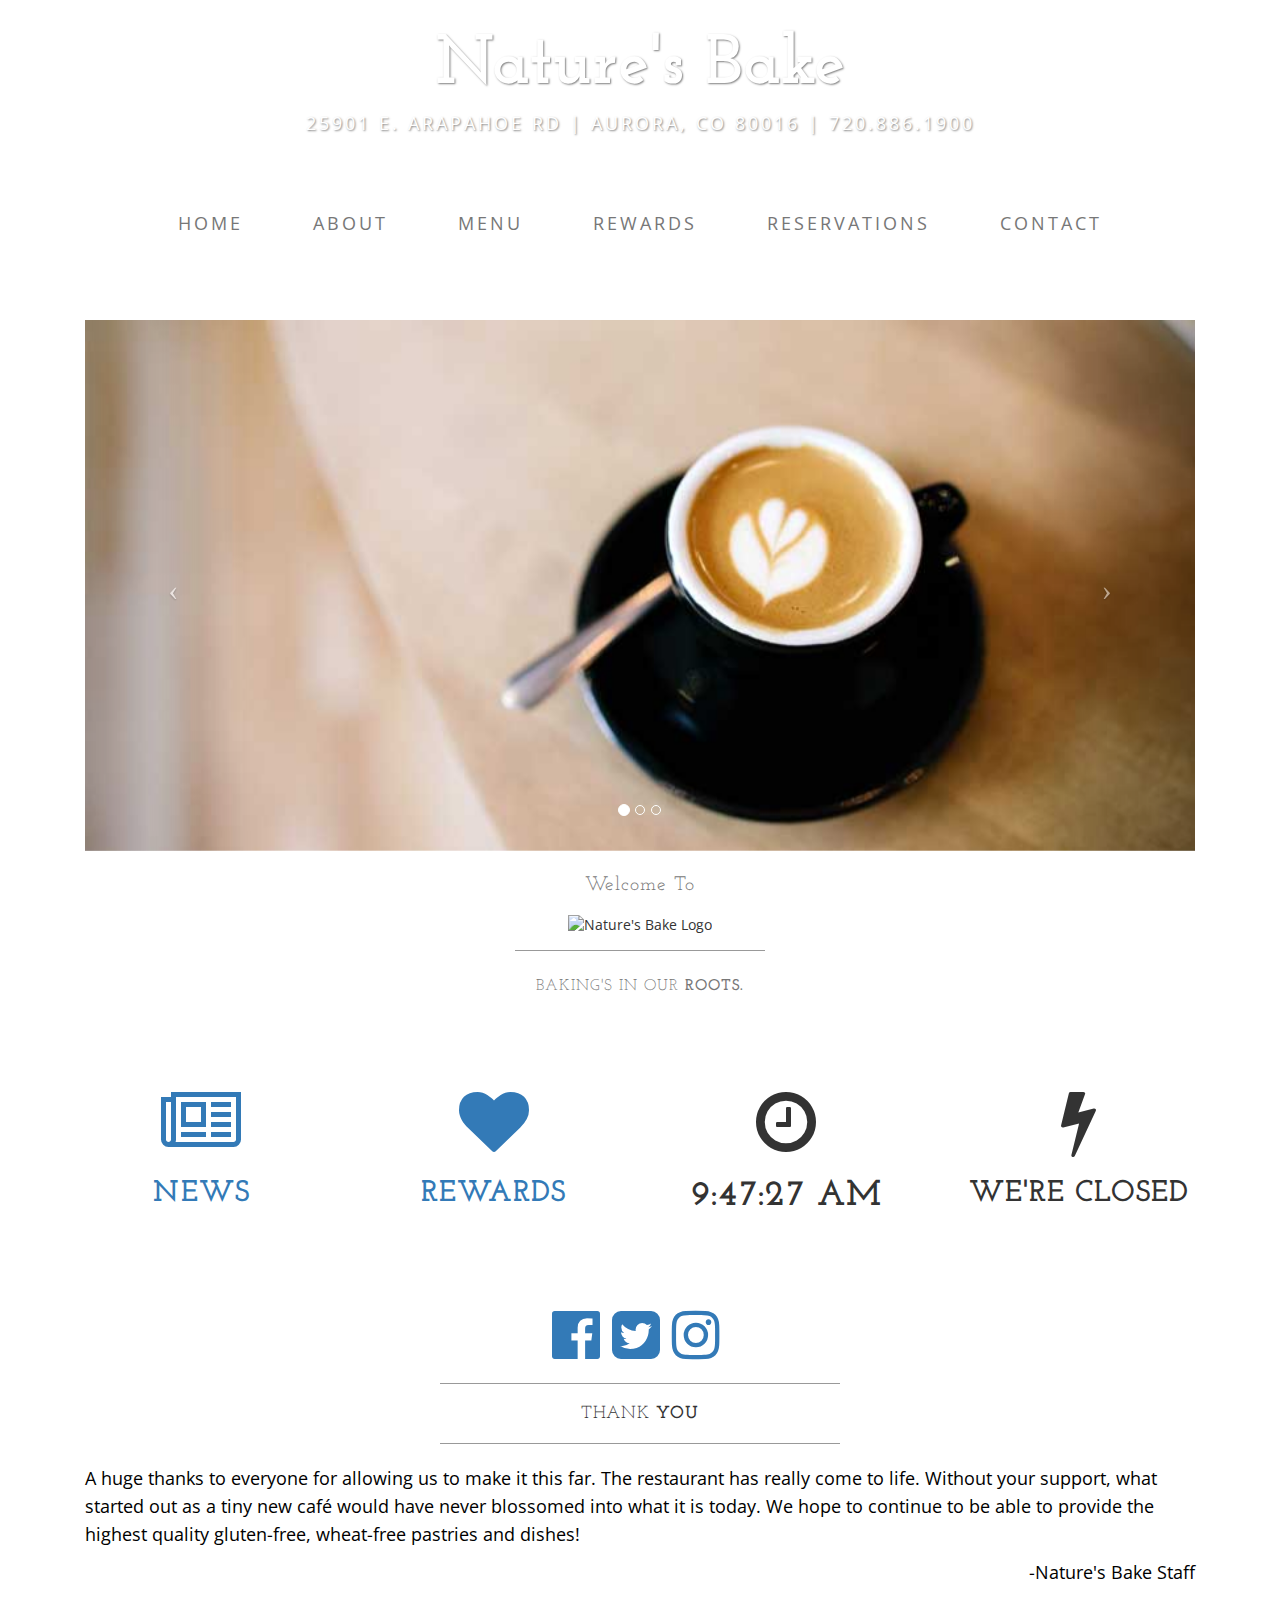
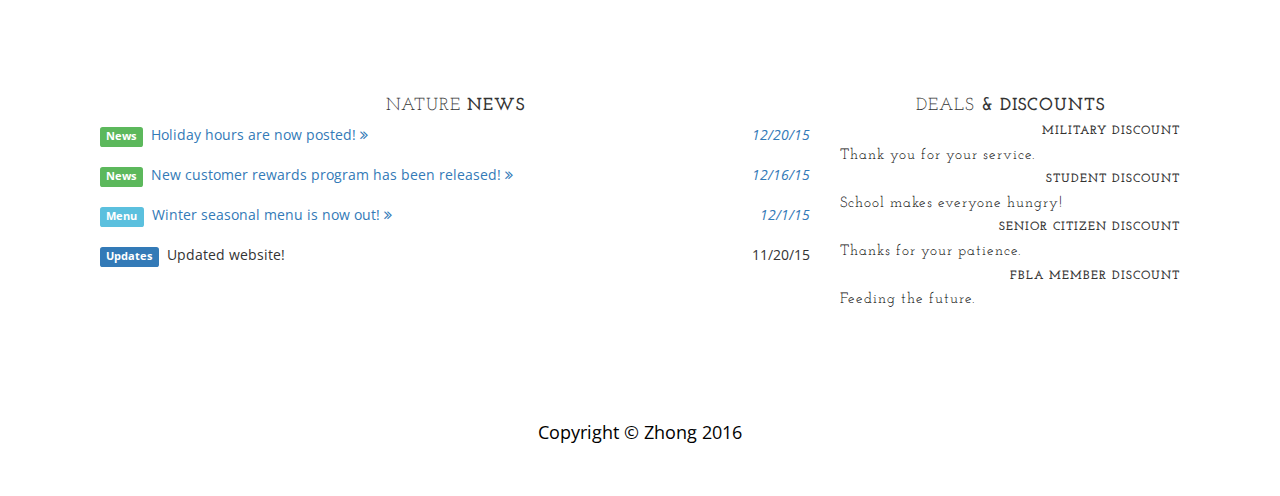
==== index.html @ 68ea988e "initialcommit" ====
<!DOCTYPE html>
<html lang="en">

<head>

    <meta charset="utf-8">
    <meta http-equiv="X-UA-Compatible" content="IE=edge">
    <meta name="viewport" content="width=device-width, initial-scale=1">
    <meta name="description" content="">
    <meta name="author" content="">

    <title>Nature's Bake</title>
	<link rel="stylesheet" href="https://maxcdn.bootstrapcdn.com/font-awesome/4.5.0/css/font-awesome.min.css">
    <!-- Bootstrap Core CSS -->
    <link href="css/bootstrap.min.css" rel="stylesheet">
	
    <!-- Custom CSS -->
    <link href="css/business-casual.css" rel="stylesheet">

    <!-- Fonts -->
    <link href="http://fonts.googleapis.com/css?family=Open+Sans:300italic,400italic,600italic,700italic,800italic,400,300,600,700,800" rel="stylesheet" type="text/css">
    <link href="http://fonts.googleapis.com/css?family=Josefin+Slab:100,300,400,600,700,100italic,300italic,400italic,600italic,700italic" rel="stylesheet" type="text/css">

    <!-- HTML5 Shim and Respond.js IE8 support of HTML5 elements and media queries -->
    <!-- WARNING: Respond.js doesn't work if you view the page via file:// -->
    <!--[if lt IE 9]>
        <script src="https://oss.maxcdn.com/libs/html5shiv/3.7.0/html5shiv.js"></script>
        <script src="https://oss.maxcdn.com/libs/respond.js/1.4.2/respond.min.js"></script>
    <![endif]-->

</head>

<body>

    <div class="brand">Nature's Bake</div>
    <div class="address-bar">25901 E. Arapahoe Rd | Aurora, CO 80016 | 720.886.1900</div>

    <!-- Navigation -->
    <nav class="navbar navbar-default" role="navigation">
        <div class="container">
            <!-- Brand and toggle get grouped for better mobile display -->
            <div class="navbar-header">
                <button type="button" class="navbar-toggle" data-toggle="collapse" data-target="#bs-example-navbar-collapse-1">
                    <span class="sr-only">Toggle navigation</span>
                    <span class="icon-bar"></span>
                    <span class="icon-bar"></span>
                    <span class="icon-bar"></span>
                </button>
                <!-- navbar-brand is hidden on larger screens, but visible when the menu is collapsed -->
                <a class="navbar-brand" href="index.html">Nature's Bake</a>
            </div>
            <!-- Collect the nav links, forms, and other content for toggling -->
            <div class="collapse navbar-collapse" id="bs-example-navbar-collapse-1">
                <ul class="nav navbar-nav">
                    <li>
                        <a href="index.html">Home</a>
                    </li>
                    <li>
                        <a href="about.html">About</a>
                    </li>
					<li>
						<a href="menu.html">Menu</a>
					</li>
                    <li>
                        <a href="rewards.html">Rewards</a>
                    </li>
					<li>
						<a href="reservations.html">Reservations</a>
					</li>
                    <li>
                        <a href="contact.html">Contact</a>
                    </li>
                </ul>
            </div>
            <!-- /.navbar-collapse -->
        </div>
        <!-- /.container -->
    </nav>

    <div class="container">

        <div class="row">
            <div class="box">
                <div class="col-lg-12 text-center">
                    <div id="carousel-example-generic" class="carousel slide">
                        <!-- Indicators -->
                        <ol class="carousel-indicators hidden-xs">
                            <li data-target="#carousel-example-generic" data-slide-to="0" class="active"></li>
                            <li data-target="#carousel-example-generic" data-slide-to="1"></li>
                            <li data-target="#carousel-example-generic" data-slide-to="2"></li>
                        </ol>

                        <!-- Wrapper for slides -->
                        <div class="carousel-inner">
                            <div class="item active">
                                <img class="img-responsive img-full" src="img/slide-1.jpg" alt="">
                            </div>
                            <div class="item">
                                <img class="img-responsive img-full" src="http://i.imgur.com/24rqwLS.png" alt="">
                            </div>
                            <div class="item">
                                <img class="img-responsive img-full" src="img/slide-3.jpg" alt="">
                            </div>
                        </div>

                        <!-- Controls -->
                        <a class="left carousel-control" href="#carousel-example-generic" data-slide="prev">
                            <span class="icon-prev"></span>
                        </a>
                        <a class="right carousel-control" href="#carousel-example-generic" data-slide="next">
                            <span class="icon-next"></span>
                        </a>
                    </div>
                    <h2 class="brand-before">
					<small>Welcome to</small>			
                    </h2>
					<img src="http://i.imgur.com/EMhPzQc.png" alt="Nature's Bake Logo">
                    <hr class="tagline-divider">
                    <h3>
                        <small>Baking's in our
                            <strong>roots.</strong>
                        </small>
                    </h3>
                </div>
            </div>
        </div>

		<div class="row">
			
				<div class="col-xs-3">
				<a href="#news">
				<div class="box">
					<div class="text-center">
						<i class="fa fa-newspaper-o fa-5x"></i>			
							<h2>News</h2>
					</div>
				</div>
				</a>
				</div>
			<div class="col-xs-3">
			<a href="rewards.html">
			<div class="box">
				<div class="text-center">
					<i class ="fa fa-heart fa-5x"></i>
						<h2>Rewards</h2>
				</div>
			</div>
			</a>
			</div>
			<div class="col-xs-3">
			<div class="box">
				<div class="text-center">
					<i class="fa fa-clock-o fa-5x"></i>					
						<script type="text/javascript">
							tday=new Array("Sunday","Monday","Tuesday","Wednesday","Thursday","Friday","Saturday");
							tmonth=new Array("January","February","March","April","May","June","July","August","September","October","November","December");

							function GetClock(){
							var d=new Date();
							var nday=d.getDay(),nmonth=d.getMonth(),ndate=d.getDate(),nyear=d.getYear();
							if(nyear<1000) nyear+=1900;
							var nhour=d.getHours(),nmin=d.getMinutes(),nsec=d.getSeconds(),ap;

							if(nhour==0){ap=" AM";nhour=12;}
							else if(nhour<12){ap=" AM";}
							else if(nhour==12){ap=" PM";}
							else if(nhour>12){ap=" PM";nhour-=12;}

							if(nmin<=9) nmin="0"+nmin;
							if(nsec<=9) nsec="0"+nsec;

							document.getElementById('clockbox').innerHTML=""+nhour+":"+nmin+":"+nsec+ap+"";
							}

							window.onload=function(){
							GetClock();
							setInterval(GetClock,1000);
							}
						</script>
						<h1><div id="clockbox"></div></h1>
				</div>
			</div>
			</div>
				<div class="col-xs-3">
				<div class="box">
					<div class="text-center">
						<i class="fa fa-bolt fa-5x"></i>
						<script type="text/javascript">
						var objDate = new Date();
						var hours = objDate.getHours() * 100 + objDate.getMinutes();
						if(hours < 1000 && hours <= 1600){
							document.write("<h2>We're Closed</h2>");
						}
						else{
							document.write("<h2>We're Open</h2>");
						}
						</script>
					</div>
				</div>
				</div>
			</div>
		
		
		
        <div class="row">
            <div class="box">
                <div class="col-lg-12">
				    <div class="text-center">
						<a href="https://www.facebook.com/NaturesBakes/?fref=ts" target="blank">
							<i class="fa fa-facebook-official fa-4x"></a></i> &nbsp
						<a href="https://twitter.com/naturesbake" target="blank">
							<i class="fa fa-twitter-square fa-4x"></a></i> &nbsp
						<a href="https://instagram.com/naturesbake" target="blank">
							<i class="fa fa-instagram fa-4x"></a></i> &nbsp
					</div>
                    <hr>
                    <h2 class="intro-text text-center">Thank
                        <strong>you</strong>
                    </h2>
                    <hr>
                    <hr class="visible-xs">
                    <p>A huge thanks to everyone for allowing us to make it this far. The restaurant has really come to life. Without your support, what started out as a tiny new café would have never blossomed into what it is today. We hope to continue to be able to provide the highest quality gluten-free, wheat-free pastries and dishes!</p>
                    <div class="pull-right"><p>-Nature's Bake Staff</p></div>
                </div>
            </div>
        </div>

        <div class="row">
            <div class="box">
                <div class="col-lg-12">
                    <div class="col-xs-8">
					<section id="news">
							<h2 class="intro-text text-center">Nature
                        <strong>News</strong>
                    </h2>	
					</section>
								<span class="label label-success">News</span>&nbsp <a href="contact.html#hours">Holiday hours are now posted! <i class="fa fa-angle-double-right"></i> <div class="pull-right"><i>12/20/15</i></div></a>
								<br>
								<br>
								<span class="label label-success">News</span>&nbsp <a href="rewards.html">New customer rewards program has been released! <i class="fa fa-angle-double-right"></i> <div class="pull-right"><i>12/16/15</i></div></a>
								<br>
								<br>
								<span class="label label-info">Menu</span>&nbsp <a href="menu.html">Winter seasonal menu is now out! <i class="fa fa-angle-double-right"></i> <div class="pull-right"><i>12/1/15</i></div></a>
								<br>
								<br>
								<span class="label label-primary">Updates</span>&nbsp Updated website! <div class="pull-right"<i>11/20/15</i></div>
					</div>
				<div class="col-xs-4">
					<h2 class="intro-text text-center">Deals
                        <strong>& Discounts</strong>
					<div class="text-right">
						<h6>Military Discount</h6>
					</div>
					<div class="text-left">
						<p class="something">Thank you for your service.</p>
					</div>
					<div class="text-right">
						<h6>Student Discount</h6>
					</div>
					<div class="text-left">
						<p class="something">School makes everyone hungry!</p>
					</div>
					<div class="text-right">
						<h6>Senior Citizen Discount</h6>
					</div>
					<div class="text-left">
						<p class="something">Thanks for your patience.</p>
					</div>
					<div class="text-right">
						<h6>FBLA Member Discount</h6>
					</div>
					<div class="text-left">
						<p class="something">Feeding the future.</p>
					</div>
				</div>
            </div>
        </div>
</div>
</div>
    <!-- /.container -->

    <footer>
        <div class="container">
            <div class="row">
                <div class="col-lg-12 text-center">
                    <p>Copyright &copy; Zhong 2016</p>
                </div>
            </div>
        </div>
    </footer>

    <!-- jQuery -->
    <script src="js/jquery.js"></script>

    <!-- Bootstrap Core JavaScript -->
    <script src="js/bootstrap.min.js"></script>

    <!-- Script to Activate the Carousel -->
    <script>
    $('.carousel').carousel({
        interval: 5000 //changes the speed
    })
    </script>

</body>

</html>
---- css/business-casual.css ----
/*!
 * Start Bootstrap - Business Casual Bootstrap Theme (http://startbootstrap.com)
 * Code licensed under the Apache License v2.0.
 * For details, see http://www.apache.org/licenses/LICENSE-2.0.
 */

body {
    font-family: "Open Sans","Helvetica Neue",Helvetica,Arial,sans-serif;
    background: url('http://i.imgur.com/2hxaWP5.png') no-repeat center center fixed;
    -webkit-background-size: cover;
    -moz-background-size: cover;
    background-size: cover;
    -o-background-size: cover;
}

h1,
h2,
h3,
h4,
h5,
h6 {
    text-transform: uppercase;
    font-family: "Josefin Slab","Helvetica Neue",Helvetica,Arial,sans-serif;
    font-weight: 700;
    letter-spacing: 1px;
}

p {
    font-size: 1.25em;
    line-height: 1.6;
    color: #000;
}
p.something {
	text-transform: none;
	font-size: .85em;
	line-height: 1;
	color: #000;
}

hr {
    max-width: 400px;
    border-color: #999999;
}

.brand,
.address-bar {
    display: none;
}

.navbar-brand {
    text-transform: uppercase;
    font-weight: 900;
    letter-spacing: 2px;
}

.navbar-nav {
    text-transform: uppercase;
    font-weight: 400;
    letter-spacing: 3px;
}

.img-full {
    min-width: 100%;
}

.brand-before,
.brand-name {
    text-transform: capitalize;
}

.brand-before {
    margin: 15px 0;
}

.brand-name {
    margin: 0;
    font-size: 4em;
}

.tagline-divider {
    margin: 15px auto 3px;
    max-width: 250px;
    border-color: #999999;
}

.box {
    margin-bottom: 20px;
    padding: 30px 15px;
    background: #fff;
    background: rgba(255,255,255,0.9);
}

.intro-text {
    text-transform: uppercase;
    font-size: 1.25em;
    font-weight: 400;
    letter-spacing: 1px;
}

.img-border {
    float: none;
    margin: 0 auto 0;
    border: #999999 solid 1px;
}

.img-left {
    float: none;
    margin: 0 auto 0;
}

footer {
    background: #fff;
    background: rgba(255,255,255,0.9);
}

footer p {
    margin: 0;
    padding: 50px 0;
}

@media screen and (min-width:768px) {
    .brand {
        display: inherit;
        margin: 0;
        padding: 30px 0 10px;
        text-align: center;
        text-shadow: 1px 1px 2px rgba(0,0,0,0.5);
        font-family: "Josefin Slab","Helvetica Neue",Helvetica,Arial,sans-serif;
        font-size: 5em;
        font-weight: 700;
        line-height: normal;
        color: #fff;
    }

    .top-divider {
        margin-top: 0;
    }

    .img-left {
        float: left;
        margin-right: 25px;
    }

    .address-bar {
        display: inherit;
        margin: 0;
        padding: 0 0 40px;
        text-align: center;
        text-shadow: 1px 1px 2px rgba(0,0,0,0.5);
        text-transform: uppercase;
        font-size: 1.25em;
        font-weight: 400;
        letter-spacing: 3px;
        color: #fff;
    }

    .navbar {
        border-radius: 0;
    }

    .navbar-header {
        display: none;
    }

    .navbar {
        min-height: 0;
    }

    .navbar-default {
        border: none;
        background: #fff;
        background: rgba(255,255,255,0.9);
    }

    .nav>li>a {
        padding: 35px;
    }

    .navbar-nav>li>a {
        line-height: normal;
    }

    .navbar-nav {
        display: table;
        float: none;
        margin: 0 auto;
        table-layout: fixed;
        font-size: 1.25em;
    }
}

@media screen and (min-width:1200px) {
    .box:after {
        content: '';
        display: table;
        clear: both;
    }
}
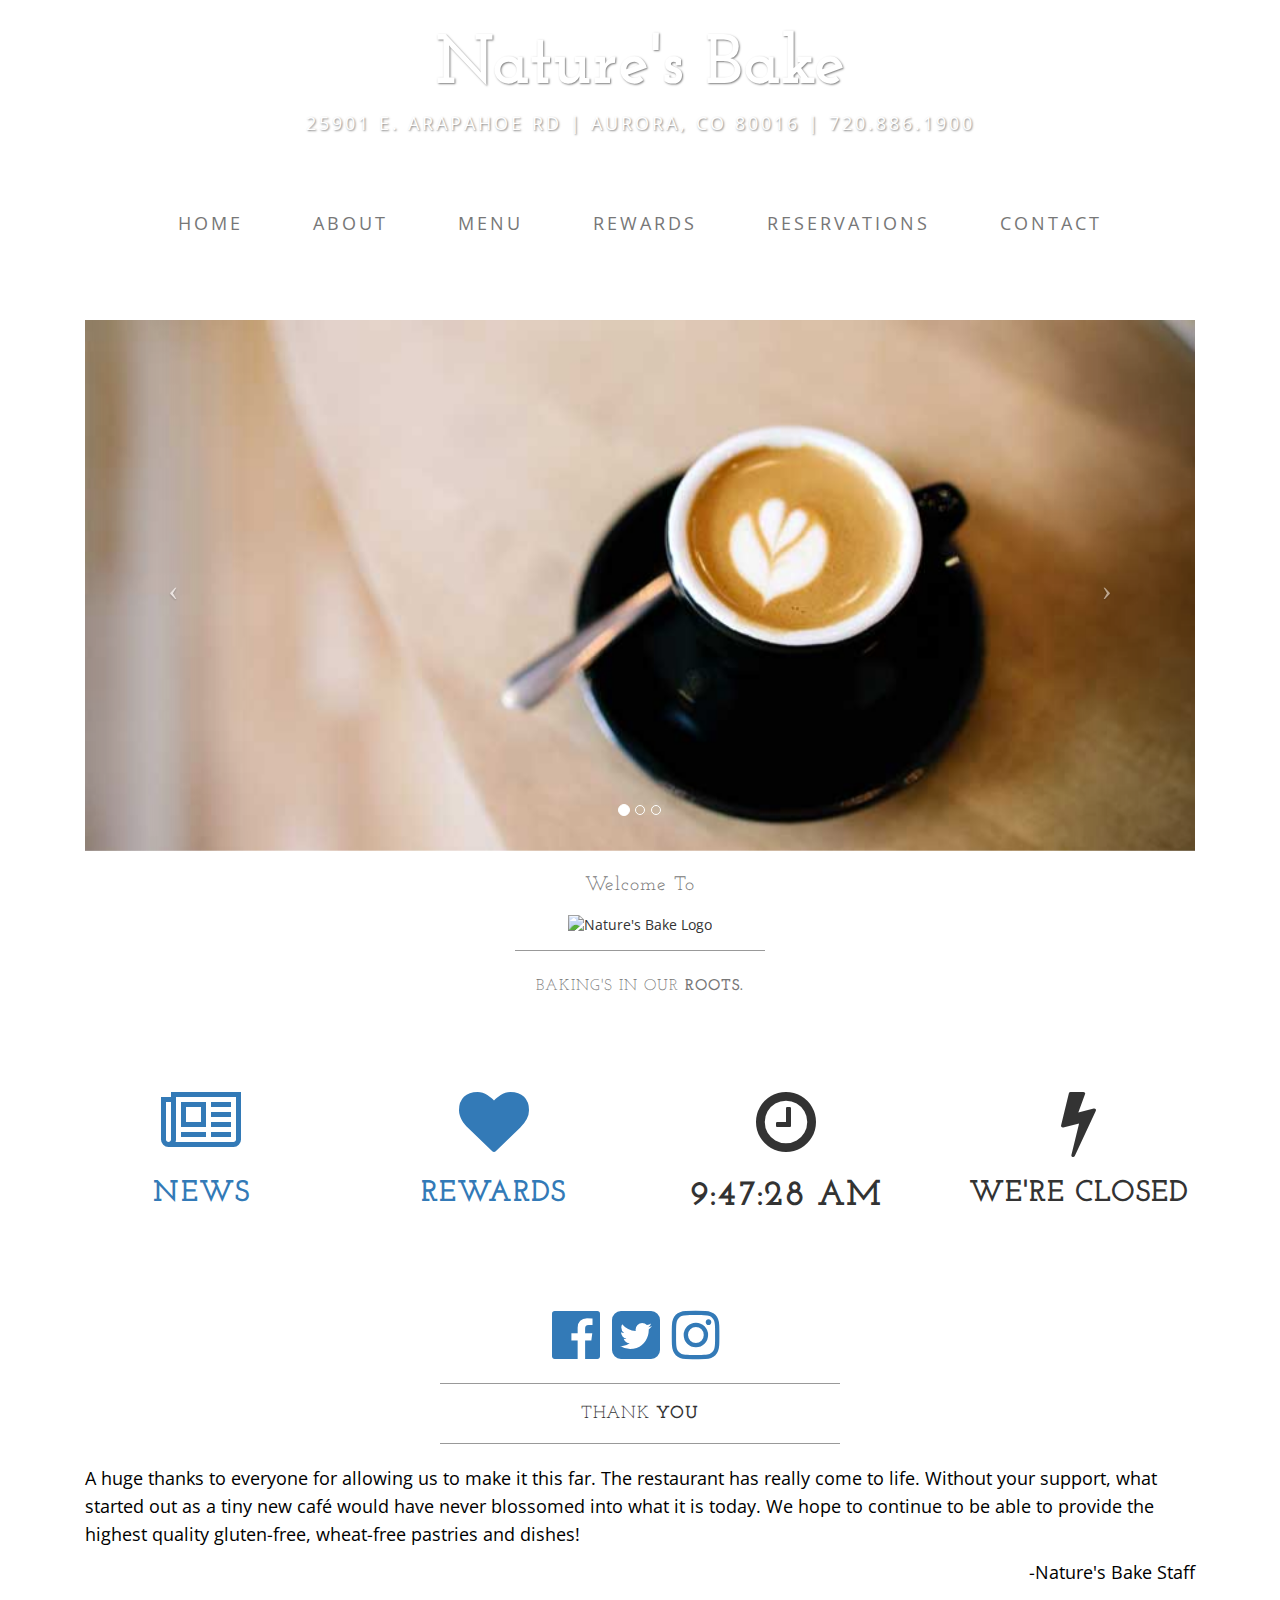
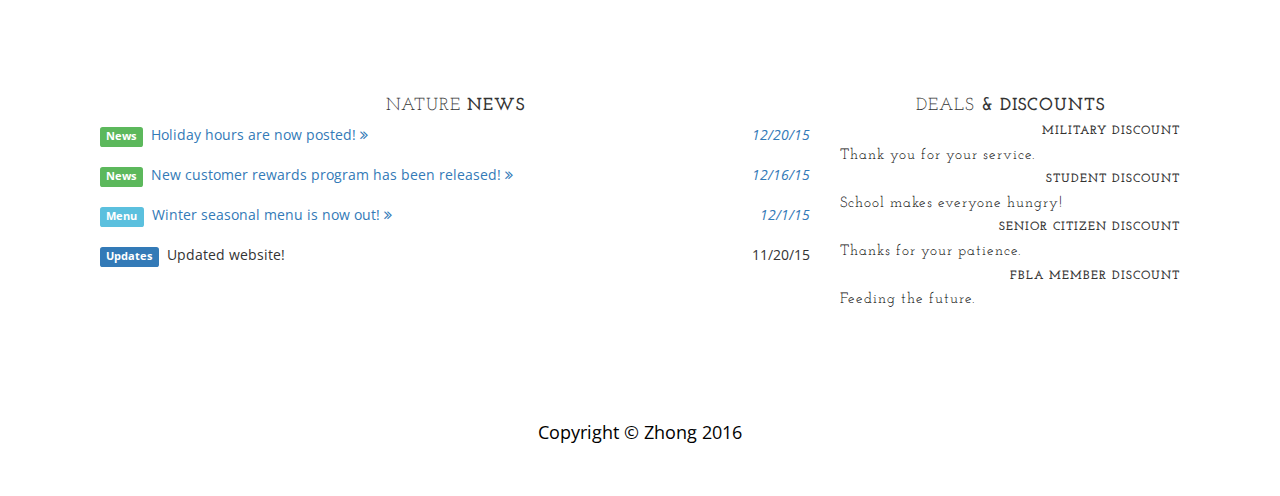
==== commit 274b5c38: "CalendeR" ====
--- a/index.html
+++ b/index.html
@@ -27,7 +27,15 @@
         <script src="https://oss.maxcdn.com/libs/html5shiv/3.7.0/html5shiv.js"></script>
         <script src="https://oss.maxcdn.com/libs/respond.js/1.4.2/respond.min.js"></script>
     <![endif]-->
-
+  <link rel="stylesheet" href="//code.jquery.com/ui/1.11.4/themes/smoothness/jquery-ui.css">
+  <script src="//code.jquery.com/jquery-1.10.2.js"></script>
+  <script src="//code.jquery.com/ui/1.11.4/jquery-ui.js"></script>
+  <link rel="stylesheet" href="/resources/demos/style.css">
+  <script>
+  $(function() {
+    $( "#datepicker" ).datepicker();
+  });
+  </script>
 </head>
 
 <body>
